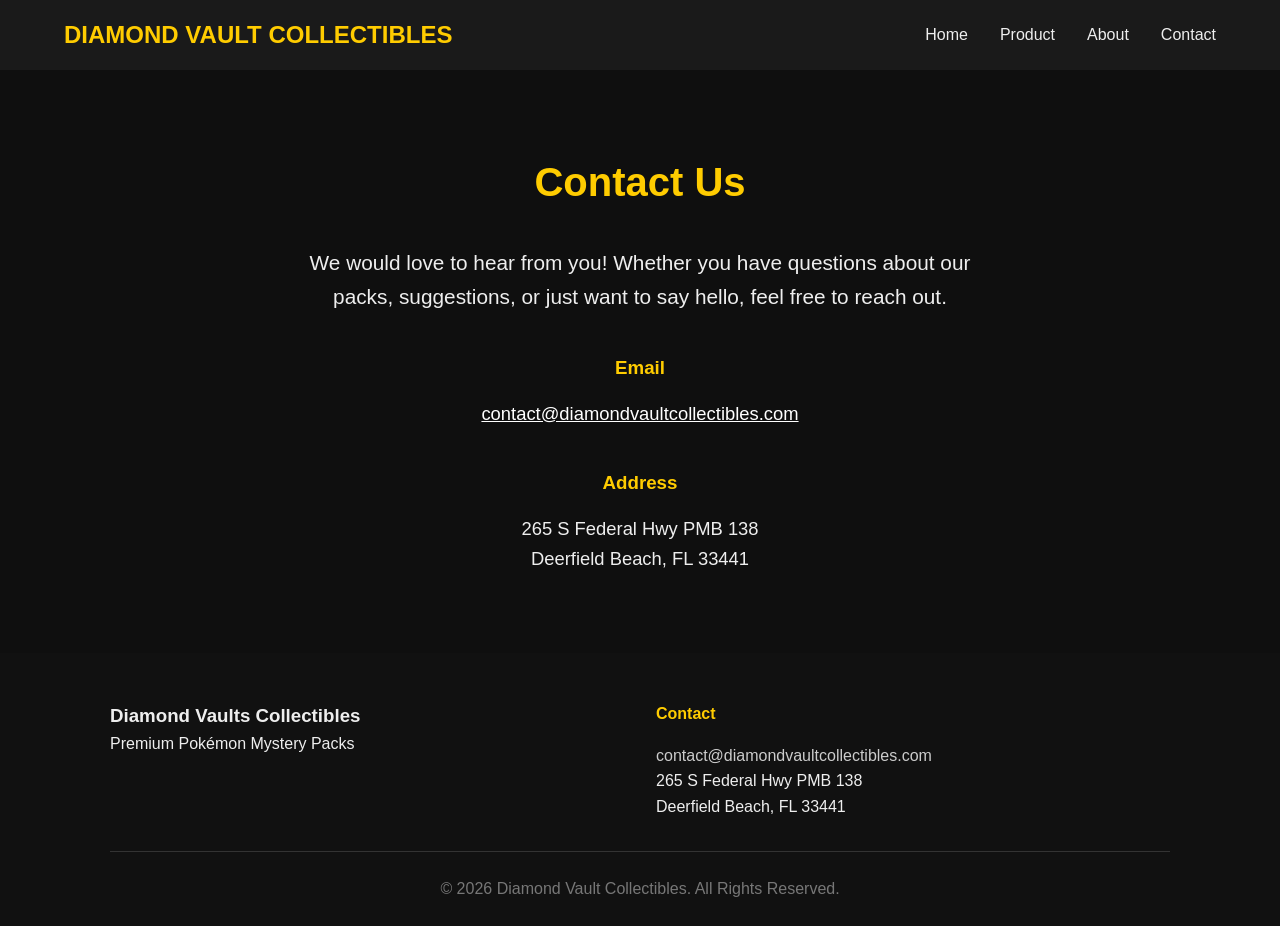
==== contact.html @ 12b6a9e3 "DiamondVault" ====
<!DOCTYPE html>
<html lang="en">
<head>
    <meta charset="UTF-8">
    <meta name="viewport" content="width=device-width, initial-scale=1.0">
    <title>Contact Us - Diamond Vault Collectibles</title>
    <link rel="stylesheet" href="style.css">
</head>
<body>
    <!-- HEADER / NAV -->
    <header>
        <nav class="navbar">
            <!-- Logo - Left -->
            <div class="logo">
                <h1>DIAMOND VAULT COLLECTIBLES</h1>
            </div>

            <!-- Centered Navigation -->
            <div class="nav-container">
                <ul class="nav-links">
                    <li><a href="index.html">Home</a></li>
                    <li><a href="products.html">Product</a></li>
                    <li><a href="index.html#aboutUs">About</a></li>
                    <li><a href="contact.html">Contact</a></li>
                </ul>
            </div>
        </nav>
    </header>

    <!-- CONTACT BODY -->
    <section class="contact-page">
        <div class="container">
            <h2>Contact Us</h2>
            <p class="contact-message">We would love to hear from you! Whether you have questions about our packs, suggestions, or just want to say hello, feel free to reach out.</p>
            
            <div class="contact-info">
                <h3>Email</h3>
                <p>
                    <a href="mailto:contact@diamondvaultcollectibles.com" target="_blank" rel="noopener noreferrer">
                        contact@diamondvaultcollectibles.com
                    </a>
                </p>

                <h3>Address</h3>
                <p>265 S Federal Hwy PMB 138<br>
                Deerfield Beach, FL 33441</p>
            </div>
        </div>
    </section>

    <!-- FOOTER -->
    <footer>
        <div class="container">
            <div class="footer-content">
                <div>
                    <h3>Diamond Vaults Collectibles</h3>
                    <p>Premium Pokémon Mystery Packs</p>
                </div>

                <div>
                    <h4>Contact</h4>
                <p>
                    <a href="mailto:contact@diamondvaultcollectibles.com" target="_blank" rel="noopener noreferrer">
                        contact@diamondvaultcollectibles.com
                    </a>
                </p>

                <p>265 S Federal Hwy PMB 138<br>
                Deerfield Beach, FL 33441</p>
                
                </div>
            </div>
            <div class="copyright">
                <p>&copy; 2026 Diamond Vault Collectibles. All Rights Reserved.</p>
            </div>
        </div>
    </footer>
</body>
</html>
---- style.css ----
/* Reset & Base Styles */
* {
    margin: 0;
    padding: 0;
    box-sizing: border-box;
}

/* Smooth Scrolling */
html {
    scroll-behavior: smooth;
}

/* Optional: Add some top padding so the section doesn't hide under the sticky navbar */
#aboutUs {
    scroll-margin-top: 100px;   /* Adjust if needed */
}

body {
    font-family: 'Segoe UI', Tahoma, Geneva, Verdana, sans-serif;
    line-height: 1.6;
    color: #333;
    background-color: #0f0f0f;
    color: #eee;
}

.container {
    max-width: 1100px;
    margin: 0 auto;
    padding: 0 20px;
}

/* HEADER */
.navbar {
    display: flex;
    justify-content: space-between;
    align-items: center;
    padding: 1rem 5%;
    background-color: #1a1a1a;
    position: sticky;
    top: 0;
    z-index: 100;
}

.logo h1 {
    color: #ffcc00;
    font-size: 1.5rem;
}

.nav-links {
    display: flex;
    list-style: none;
    gap: 2rem;
}

.nav-links a {
    color: #eee;
    text-decoration: none;
    font-weight: 500;
}

.nav-links a:hover {
    color: #ffcc00;
}

/* HERO */
.hero {
    background: linear-gradient(rgba(0,0,0,0.75), rgba(0,0,0,0.75)), 
                url('https://via.placeholder.com/1920x800?text=POKEMON+REPACK+HERO') center/cover no-repeat;
    height: 85vh;
    display: flex;
    align-items: center;
    justify-content: center;
    text-align: center;
    position: relative;
}

.hero-content {
    max-width: 900px;
    padding: 0 20px;
    display: flex;
    flex-direction: column;
    align-items: center;
    gap: 1.5rem;
}

/* New Logo Class */
.diamondvault-logo {
    max-width: 520px;           /* Adjust size as needed */
    width: 100%;
    height: auto;
    filter: drop-shadow(0 10px 25px rgba(0, 0, 0, 0.8));
    margin-bottom: 0.5rem;
}

.hero-content h1 {
    font-size: 2rem;
    color: #ffcc00;
    margin-bottom: 1rem;
}

.cta-button {
    background-color: #ffcc00;
    color: #000;
    padding: 16px 40px;
    font-size: 1.3rem;
    font-weight: bold;
    text-decoration: none;
    border-radius: 8px;
    transition: all 0.3s;
}

.cta-button:hover {
    background-color: #ffd633;
    transform: scale(1.05);
}

/* SECTIONS */
.mission, .why-us, .about {
    padding: 4rem 0;
}

h2 {
    text-align: center;
    margin-bottom: 2rem;
    color: #ffcc00;
    font-size: 2.5rem;
}

.mission p, .about p {
    max-width: 800px;
    margin: 0 auto;
    text-align: center;
    font-size: 1.2rem;
}

/* WHY CHOOSE US */
.features {
    display: grid;
    grid-template-columns: repeat(auto-fit, minmax(280px, 1fr));
    gap: 2rem;
}

.feature-card {
    background-color: #1a1a1a;
    padding: 2rem;
    border-radius: 10px;
    text-align: center;
    transition: transform 0.3s;
}

.feature-card:hover {
    transform: translateY(-10px);
}

/* FOOTER */
footer {
    background-color: #111;
    padding: 3rem 0 1.5rem;
}

.footer-content {
    display: grid;
    grid-template-columns: repeat(auto-fit, minmax(250px, 1fr));
    gap: 2rem;
    margin-bottom: 2rem;
}

footer h4 {
    margin-bottom: 1rem;
    color: #ffcc00;
}

footer ul {
    list-style: none;
}

footer a {
    color: #ccc;
    text-decoration: none;
}

footer a:hover {
    color: #ffcc00;
}

.copyright {
    text-align: center;
    padding-top: 1.5rem;
    border-top: 1px solid #333;
    color: #777;
}

/* CONTACT PAGE */
.contact-page {
    padding: 5rem 0;
    text-align: center;
}

.contact-message {
    font-size: 1.3rem;
    max-width: 700px;
    margin: 2rem auto;
}

.contact-info h3 {
    color: #ffcc00;
    margin: 2.5rem 0 1rem;
}

.contact-info p {
    font-size: 1.15rem;
    line-height: 1.6;
}

/* Contact Page Email Link */
.contact-info a,
.contact-page a {
    color: #ffffff;
    text-decoration: underline;
    font-weight: 500;
}

.contact-info a:hover,
.contact-page a:hover {
    color: #ffffff;
    text-decoration: none;
}

/* PRODUCTS PAGE */
.products-page {
    padding: 4rem 0;
    background-color: #111;
}

.products-grid {
    display: grid;
    grid-template-columns: repeat(auto-fit, minmax(240px, 1fr));
    gap: 3rem;
    margin-top: 3rem;
}

/* Cleaner Product Card - No heavy black box */
.product-card {
    text-align: center;
    transition: transform 0.3s;
}

.product-card:hover {
    transform: translateY(-8px);
}

/* Full image visible + clickable */
.product-card img {
    width: 100%;
    max-width: 280px;           /* Adjust this to control image size */
    height: auto;
    object-fit: contain;
    border-radius: 8px;
    box-shadow: 0 10px 20px rgba(0, 0, 0, 0.6);
    transition: transform 0.3s;
}

.product-card img:hover {
    transform: scale(1.05);
}

.product-card h3 {
    margin: 1.2rem 0 0.4rem;
    color: #ffcc00;
    font-size: 1.35rem;
}

.price {
    font-size: 1.45rem;
    font-weight: bold;
    color: #eee;
    margin-bottom: 1rem;
}

/* Sold Out Styling */
.product-card.sold-out {
    opacity: 0.85;
    position: relative;
}

.product-card.sold-out img {
    filter: brightness(0.7) grayscale(40%);
}

.sold-out-overlay {
    position: absolute;
    top: 50%;
    left: 50%;
    transform: translate(-50%, -50%);
    background-color: rgba(201, 73, 98, 0.95); /* Red overlay */
    color: white;
    font-size: 1.1rem;
    font-weight: bold;
    padding: 12px 28px;
    border-radius: 6px;
    text-transform: uppercase;
    letter-spacing: 1px;
    box-shadow: 0 4px 15px rgba(0,0,0,0.6);
    pointer-events: none;
    z-index: 10;
}

/* Make sold out items non-clickable */
.product-card.sold-out a {
    pointer-events: none;
}
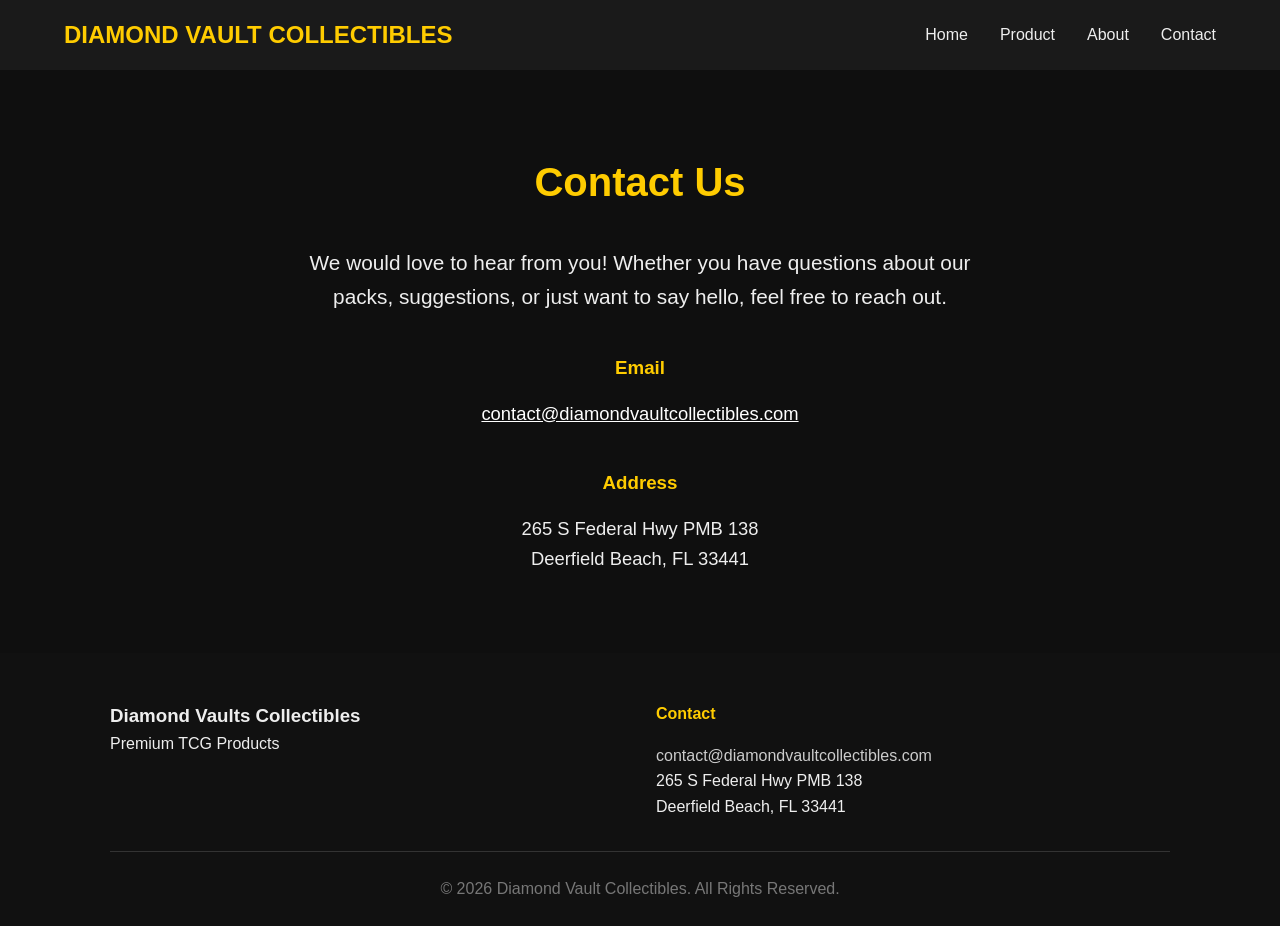
==== commit 207f5e26: "Updated home page banner and products page" ====
--- a/contact.html
+++ b/contact.html
@@ -6,16 +6,36 @@
     <title>Contact Us - Diamond Vault Collectibles</title>
     <link rel="stylesheet" href="style.css">
 </head>
+<script>
+    // Mobile Menu Toggle
+    const hamburger = document.querySelector('.hamburger');
+    const navContainer = document.querySelector('.nav-container');
+
+    hamburger.addEventListener('click', () => {
+        navContainer.classList.toggle('active');
+        
+        // Optional: Animate hamburger to X
+        hamburger.classList.toggle('active');
+    });
+</script>
+
 <body>
     <!-- HEADER / NAV -->
-    <header>
+   <header>
         <nav class="navbar">
-            <!-- Logo - Left -->
+            <!-- Logo -->
             <div class="logo">
                 <h1>DIAMOND VAULT COLLECTIBLES</h1>
             </div>
 
-            <!-- Centered Navigation -->
+            <!-- Hamburger Icon -->
+            <div class="hamburger">
+                <span></span>
+                <span></span>
+                <span></span>
+            </div>
+
+            <!-- Navigation Links -->
             <div class="nav-container">
                 <ul class="nav-links">
                     <li><a href="index.html">Home</a></li>
@@ -54,7 +74,7 @@
             <div class="footer-content">
                 <div>
                     <h3>Diamond Vaults Collectibles</h3>
-                    <p>Premium Pokémon Mystery Packs</p>
+                    <p>Premium TCG Products</p>
                 </div>
 
                 <div>
--- a/style.css
+++ b/style.css
@@ -10,26 +10,7 @@
     scroll-behavior: smooth;
 }
 
-/* Optional: Add some top padding so the section doesn't hide under the sticky navbar */
-#aboutUs {
-    scroll-margin-top: 100px;   /* Adjust if needed */
-}
-
-body {
-    font-family: 'Segoe UI', Tahoma, Geneva, Verdana, sans-serif;
-    line-height: 1.6;
-    color: #333;
-    background-color: #0f0f0f;
-    color: #eee;
-}
-
-.container {
-    max-width: 1100px;
-    margin: 0 auto;
-    padding: 0 20px;
-}
-
-/* HEADER */
+/* NAV BAR - MOBILE RESPONSIVE */
 .navbar {
     display: flex;
     justify-content: space-between;
@@ -43,19 +24,122 @@
 
 .logo h1 {
     color: #ffcc00;
-    font-size: 1.5rem;
-}
-
+    font-size: 1.7rem;
+    margin: 0;
+}
+
+/* Hamburger Menu */
+.hamburger {
+    display: none;
+    flex-direction: column;
+    cursor: pointer;
+    gap: 4px;
+}
+
+.hamburger span {
+    width: 25px;
+    height: 3px;
+    background-color: #ffcc00;
+    border-radius: 3px;
+    transition: all 0.3s;
+}
+
+/* Desktop Navigation */
 .nav-links {
     display: flex;
     list-style: none;
-    gap: 2rem;
+    gap: 2.5rem;
+    margin: 0;
+    padding: 0;
 }
 
 .nav-links a {
     color: #eee;
     text-decoration: none;
     font-weight: 500;
+    transition: color 0.3s;
+}
+
+.nav-links a:hover {
+    color: #ffcc00;
+}
+
+/* Mobile Styles */
+@media (max-width: 768px) {
+    .hamburger {
+        display: flex;
+    }
+
+    .nav-container {
+        position: absolute;
+        top: 100%;
+        left: 0;
+        width: 100%;
+        background-color: #1a1a1a;
+        display: none;
+        flex-direction: column;
+        padding: 1rem 0;
+        box-shadow: 0 10px 15px rgba(0, 0, 0, 0.5);
+    }
+
+    .nav-container.active {
+        display: flex;
+    }
+
+    .nav-links {
+        flex-direction: column;
+        gap: 1.5rem;
+        text-align: center;
+        width: 100%;
+    }
+}
+
+/* Optional: Add some top padding so the section doesn't hide under the sticky navbar */
+#aboutUs {
+    scroll-margin-top: 100px;   /* Adjust if needed */
+}
+
+body {
+    font-family: 'Segoe UI', Tahoma, Geneva, Verdana, sans-serif;
+    line-height: 1.6;
+    color: #333;
+    background-color: #0f0f0f;
+    color: #eee;
+}
+
+.container {
+    max-width: 1100px;
+    margin: 0 auto;
+    padding: 0 20px;
+}
+
+/* HEADER */
+.navbar {
+    display: flex;
+    justify-content: space-between;
+    align-items: center;
+    padding: 1rem 5%;
+    background-color: #1a1a1a;
+    position: sticky;
+    top: 0;
+    z-index: 100;
+}
+
+.logo h1 {
+    color: #ffcc00;
+    font-size: 1.5rem;
+}
+
+.nav-links {
+    display: flex;
+    list-style: none;
+    gap: 2rem;
+}
+
+.nav-links a {
+    color: #eee;
+    text-decoration: none;
+    font-weight: 500;
 }
 
 .nav-links a:hover {
@@ -64,8 +148,8 @@
 
 /* HERO */
 .hero {
-    background: linear-gradient(rgba(0,0,0,0.75), rgba(0,0,0,0.75)), 
-                url('https://via.placeholder.com/1920x800?text=POKEMON+REPACK+HERO') center/cover no-repeat;
+    background: linear-gradient(rgba(0, 0, 0, 0.75), rgba(0, 0, 0, 0.75)), 
+                url('images/backdrop0.png') center center/cover no-repeat;
     height: 85vh;
     display: flex;
     align-items: center;
@@ -249,6 +333,26 @@
     transform: translateY(-8px);
 }
 
+.checklist-btn{
+    display:inline-block;
+    margin-top:15px;
+    padding:12px 28px;
+
+    background:#ffc400;
+    color:#111;
+
+    text-decoration:none;
+    font-weight:bold;
+    border-radius:6px;
+
+    transition:.25s;
+}
+
+.checklist-btn:hover{
+    background:#ffd84d;
+    transform:translateY(-2px);
+}
+
 /* Full image visible + clickable */
 .product-card img {
     width: 100%;
@@ -258,10 +362,6 @@
     border-radius: 8px;
     box-shadow: 0 10px 20px rgba(0, 0, 0, 0.6);
     transition: transform 0.3s;
-}
-
-.product-card img:hover {
-    transform: scale(1.05);
 }
 
 .product-card h3 {
@@ -303,9 +403,4 @@
     box-shadow: 0 4px 15px rgba(0,0,0,0.6);
     pointer-events: none;
     z-index: 10;
-}
-
-/* Make sold out items non-clickable */
-.product-card.sold-out a {
-    pointer-events: none;
 }
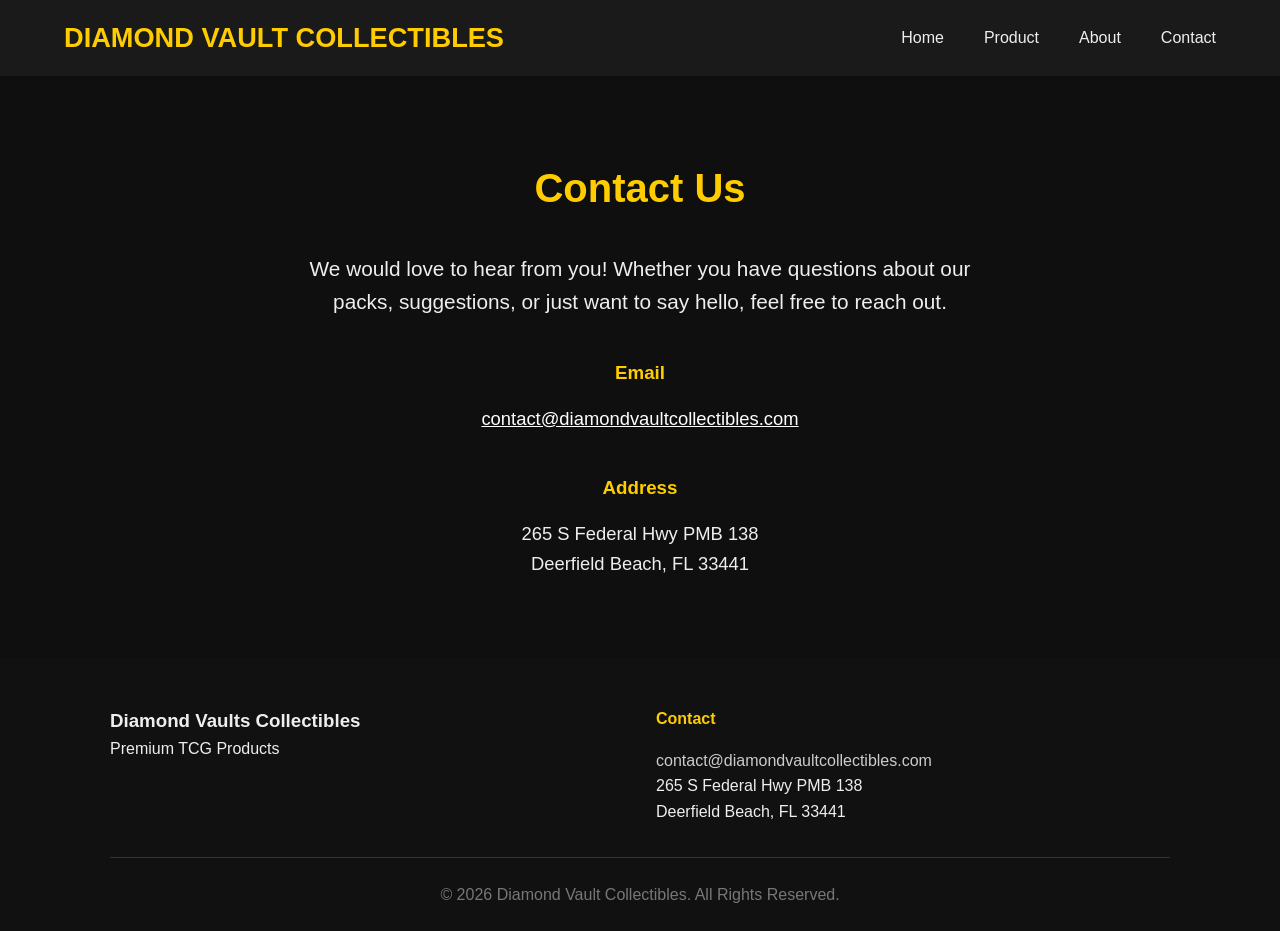
==== commit 2dbcc3f7: "Updated mobile view for navigation bar" ====
--- a/contact.html
+++ b/contact.html
@@ -6,18 +6,6 @@
     <title>Contact Us - Diamond Vault Collectibles</title>
     <link rel="stylesheet" href="style.css">
 </head>
-<script>
-    // Mobile Menu Toggle
-    const hamburger = document.querySelector('.hamburger');
-    const navContainer = document.querySelector('.nav-container');
-
-    hamburger.addEventListener('click', () => {
-        navContainer.classList.toggle('active');
-        
-        // Optional: Animate hamburger to X
-        hamburger.classList.toggle('active');
-    });
-</script>
 
 <body>
     <!-- HEADER / NAV -->
@@ -95,5 +83,19 @@
             </div>
         </div>
     </footer>
+
+    <script>
+        // Mobile Menu Toggle
+        const hamburger = document.querySelector('.hamburger');
+        const navContainer = document.querySelector('.nav-container');
+
+        hamburger.addEventListener('click', () => {
+            navContainer.classList.toggle('active');
+        
+            // Optional: Animate hamburger to X
+            hamburger.classList.toggle('active');
+        });
+    </script>
+
 </body>
 </html>
--- a/style.css
+++ b/style.css
@@ -10,7 +10,22 @@
     scroll-behavior: smooth;
 }
 
-/* NAV BAR - MOBILE RESPONSIVE */
+body {
+    font-family: 'Segoe UI', Tahoma, Geneva, Verdana, sans-serif;
+    line-height: 1.6;
+    background-color: #0f0f0f;
+    color: #eee;
+}
+
+.container {
+    max-width: 1100px;
+    margin: 0 auto;
+    padding: 0 20px;
+}
+
+/* ======================
+   NAVBAR
+====================== */
 .navbar {
     display: flex;
     justify-content: space-between;
@@ -94,61 +109,11 @@
     }
 }
 
-/* Optional: Add some top padding so the section doesn't hide under the sticky navbar */
-#aboutUs {
-    scroll-margin-top: 100px;   /* Adjust if needed */
-}
-
-body {
-    font-family: 'Segoe UI', Tahoma, Geneva, Verdana, sans-serif;
-    line-height: 1.6;
-    color: #333;
-    background-color: #0f0f0f;
-    color: #eee;
-}
-
-.container {
-    max-width: 1100px;
-    margin: 0 auto;
-    padding: 0 20px;
-}
-
-/* HEADER */
-.navbar {
-    display: flex;
-    justify-content: space-between;
-    align-items: center;
-    padding: 1rem 5%;
-    background-color: #1a1a1a;
-    position: sticky;
-    top: 0;
-    z-index: 100;
-}
-
-.logo h1 {
-    color: #ffcc00;
-    font-size: 1.5rem;
-}
-
-.nav-links {
-    display: flex;
-    list-style: none;
-    gap: 2rem;
-}
-
-.nav-links a {
-    color: #eee;
-    text-decoration: none;
-    font-weight: 500;
-}
-
-.nav-links a:hover {
-    color: #ffcc00;
-}
-
-/* HERO */
+/* ======================
+   HERO
+====================== */
 .hero {
-    background: linear-gradient(rgba(0, 0, 0, 0.75), rgba(0, 0, 0, 0.75)), 
+    background: linear-gradient(rgba(0, 0, 0, 0.75), rgba(0, 0, 0, 0.75)),
                 url('images/backdrop0.png') center center/cover no-repeat;
     height: 85vh;
     display: flex;
@@ -167,9 +132,8 @@
     gap: 1.5rem;
 }
 
-/* New Logo Class */
 .diamondvault-logo {
-    max-width: 520px;           /* Adjust size as needed */
+    max-width: 520px;
     width: 100%;
     height: auto;
     filter: drop-shadow(0 10px 25px rgba(0, 0, 0, 0.8));
@@ -182,24 +146,12 @@
     margin-bottom: 1rem;
 }
 
-.cta-button {
-    background-color: #ffcc00;
-    color: #000;
-    padding: 16px 40px;
-    font-size: 1.3rem;
-    font-weight: bold;
-    text-decoration: none;
-    border-radius: 8px;
-    transition: all 0.3s;
-}
-
-.cta-button:hover {
-    background-color: #ffd633;
-    transform: scale(1.05);
-}
-
-/* SECTIONS */
-.mission, .why-us, .about {
+/* ======================
+   SECTIONS (Home)
+====================== */
+.mission,
+.why-us,
+.about {
     padding: 4rem 0;
 }
 
@@ -210,14 +162,19 @@
     font-size: 2.5rem;
 }
 
-.mission p, .about p {
+.mission p,
+.about p {
     max-width: 800px;
     margin: 0 auto;
     text-align: center;
     font-size: 1.2rem;
 }
 
-/* WHY CHOOSE US */
+#aboutUs {
+    scroll-margin-top: 100px;
+}
+
+/* Why Choose Us */
 .features {
     display: grid;
     grid-template-columns: repeat(auto-fit, minmax(280px, 1fr));
@@ -236,7 +193,9 @@
     transform: translateY(-10px);
 }
 
-/* FOOTER */
+/* ======================
+   FOOTER
+====================== */
 footer {
     background-color: #111;
     padding: 3rem 0 1.5rem;
@@ -254,10 +213,6 @@
     color: #ffcc00;
 }
 
-footer ul {
-    list-style: none;
-}
-
 footer a {
     color: #ccc;
     text-decoration: none;
@@ -274,7 +229,9 @@
     color: #777;
 }
 
-/* CONTACT PAGE */
+/* ======================
+   CONTACT PAGE
+====================== */
 .contact-page {
     padding: 5rem 0;
     text-align: center;
@@ -296,7 +253,6 @@
     line-height: 1.6;
 }
 
-/* Contact Page Email Link */
 .contact-info a,
 .contact-page a {
     color: #ffffff;
@@ -310,7 +266,9 @@
     text-decoration: none;
 }
 
-/* PRODUCTS PAGE */
+/* ======================
+   PRODUCTS PAGE
+====================== */
 .products-page {
     padding: 4rem 0;
     background-color: #111;
@@ -323,7 +281,6 @@
     margin-top: 3rem;
 }
 
-/* Cleaner Product Card - No heavy black box */
 .product-card {
     text-align: center;
     transition: transform 0.3s;
@@ -333,30 +290,9 @@
     transform: translateY(-8px);
 }
 
-.checklist-btn{
-    display:inline-block;
-    margin-top:15px;
-    padding:12px 28px;
-
-    background:#ffc400;
-    color:#111;
-
-    text-decoration:none;
-    font-weight:bold;
-    border-radius:6px;
-
-    transition:.25s;
-}
-
-.checklist-btn:hover{
-    background:#ffd84d;
-    transform:translateY(-2px);
-}
-
-/* Full image visible + clickable */
 .product-card img {
     width: 100%;
-    max-width: 280px;           /* Adjust this to control image size */
+    max-width: 280px;
     height: auto;
     object-fit: contain;
     border-radius: 8px;
@@ -370,11 +306,21 @@
     font-size: 1.35rem;
 }
 
-.price {
-    font-size: 1.45rem;
+.checklist-btn {
+    display: inline-block;
+    margin-top: 15px;
+    padding: 12px 28px;
+    background: #ffc400;
+    color: #111;
+    text-decoration: none;
     font-weight: bold;
-    color: #eee;
-    margin-bottom: 1rem;
+    border-radius: 6px;
+    transition: 0.25s;
+}
+
+.checklist-btn:hover {
+    background: #ffd84d;
+    transform: translateY(-2px);
 }
 
 /* Sold Out Styling */
@@ -392,7 +338,7 @@
     top: 50%;
     left: 50%;
     transform: translate(-50%, -50%);
-    background-color: rgba(201, 73, 98, 0.95); /* Red overlay */
+    background-color: rgba(201, 73, 98, 0.95);
     color: white;
     font-size: 1.1rem;
     font-weight: bold;
@@ -400,7 +346,7 @@
     border-radius: 6px;
     text-transform: uppercase;
     letter-spacing: 1px;
-    box-shadow: 0 4px 15px rgba(0,0,0,0.6);
+    box-shadow: 0 4px 15px rgba(0, 0, 0, 0.6);
     pointer-events: none;
     z-index: 10;
 }
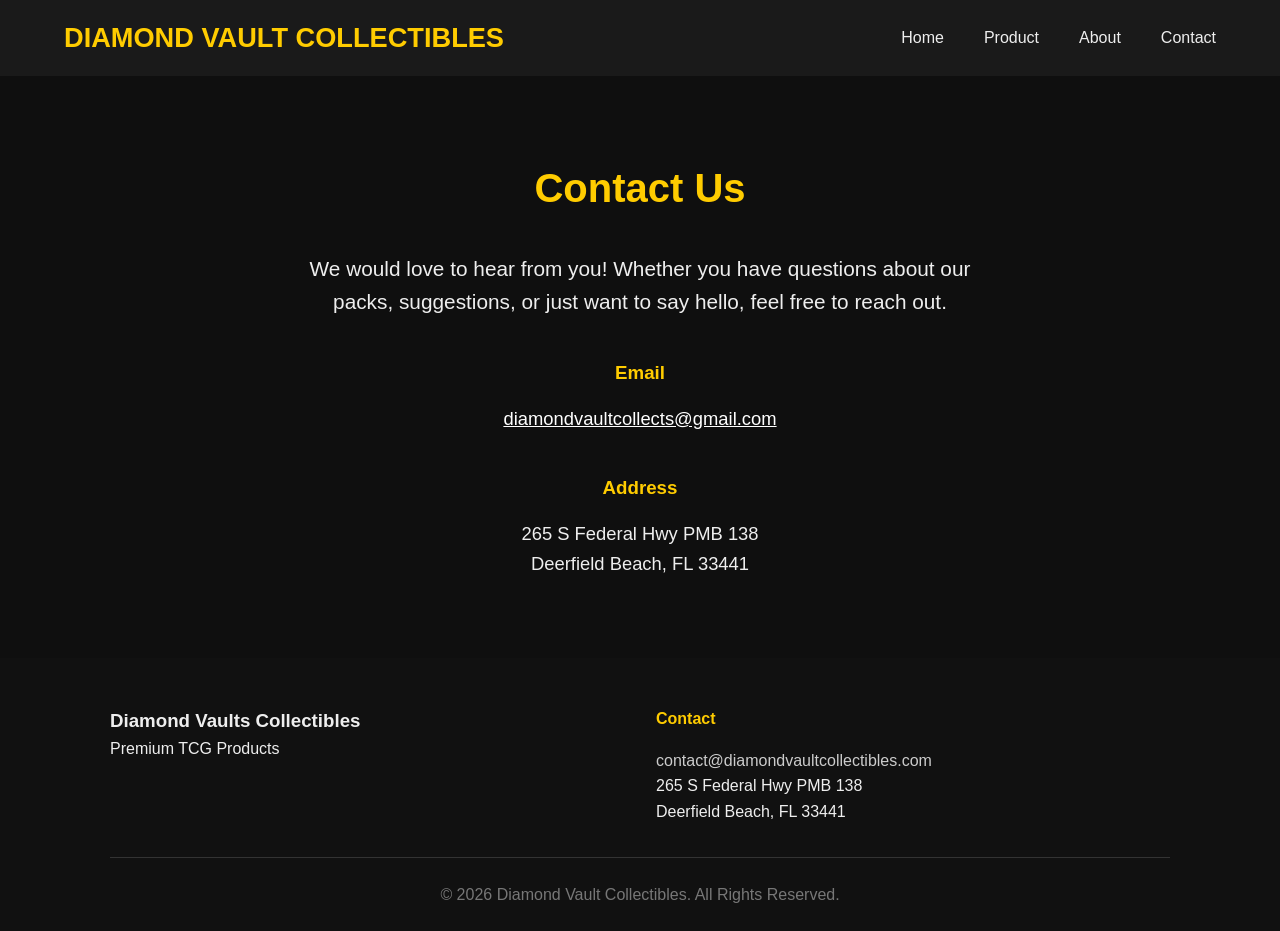
==== commit f7726479: "(changed emaIL contact page)" ====
--- a/contact.html
+++ b/contact.html
@@ -44,8 +44,8 @@
             <div class="contact-info">
                 <h3>Email</h3>
                 <p>
-                    <a href="mailto:contact@diamondvaultcollectibles.com" target="_blank" rel="noopener noreferrer">
-                        contact@diamondvaultcollectibles.com
+                    <a href="mailto:diamondvaultcollects@gmail.com" target="_blank" rel="noopener noreferrer">
+                        diamondvaultcollects@gmail.com
                     </a>
                 </p>
 
--- a/style.css
+++ b/style.css
@@ -109,12 +109,13 @@
     }
 }
 
+
 /* ======================
    HERO
 ====================== */
 .hero {
     background: linear-gradient(rgba(0, 0, 0, 0.75), rgba(0, 0, 0, 0.75)),
-                url('images/backdrop0.png') center center/cover no-repeat;
+                url('images/logos/backdrop0.png') center center/cover no-repeat;
     height: 85vh;
     display: flex;
     align-items: center;
@@ -276,11 +277,26 @@
 
 .products-grid {
     display: grid;
-    grid-template-columns: repeat(auto-fit, minmax(240px, 1fr));
+    grid-template-columns: repeat(3, 1fr);
     gap: 3rem;
     margin-top: 3rem;
 }
 
+
+@media (max-width: 768px) {
+    .products-grid {
+        grid-template-columns: repeat(2, 1fr);
+        gap: 2rem;
+        }
+    }
+
+@media (max-width: 500px) {
+        .products-grid {
+            grid-template-columns: 1fr;
+        }
+    }
+
+
 .product-card {
     text-align: center;
     transition: transform 0.3s;
@@ -292,7 +308,7 @@
 
 .product-card img {
     width: 100%;
-    max-width: 280px;
+    max-width: 180px;
     height: auto;
     object-fit: contain;
     border-radius: 8px;
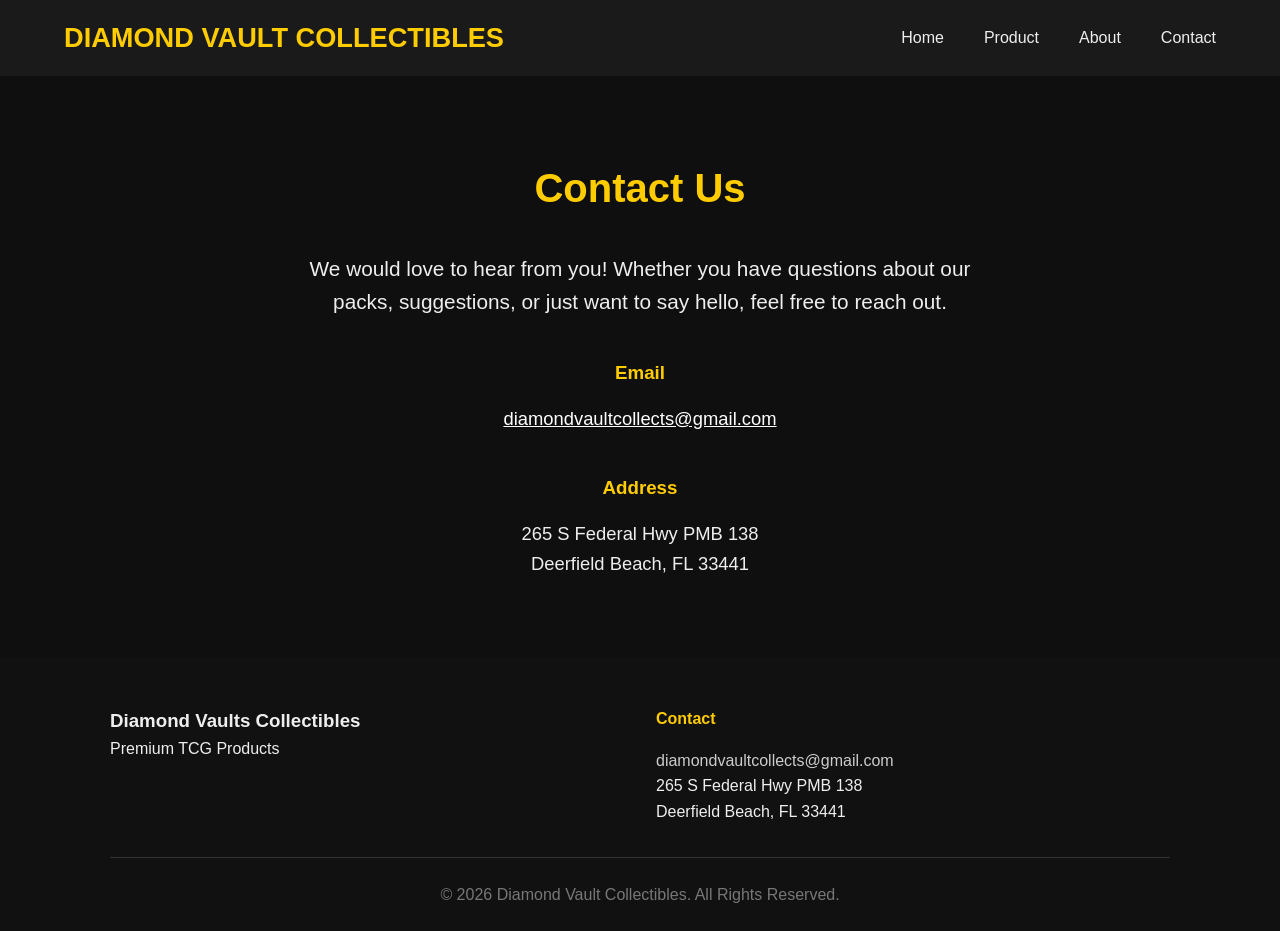
==== commit 016bbebb: "(emaIL updated in footer)" ====
--- a/contact.html
+++ b/contact.html
@@ -68,8 +68,8 @@
                 <div>
                     <h4>Contact</h4>
                 <p>
-                    <a href="mailto:contact@diamondvaultcollectibles.com" target="_blank" rel="noopener noreferrer">
-                        contact@diamondvaultcollectibles.com
+                    <a href="mailto:diamondvaultcollects@gmail.com" target="_blank" rel="noopener noreferrer">
+                        diamondvaultcollects@gmail.com
                     </a>
                 </p>
 
